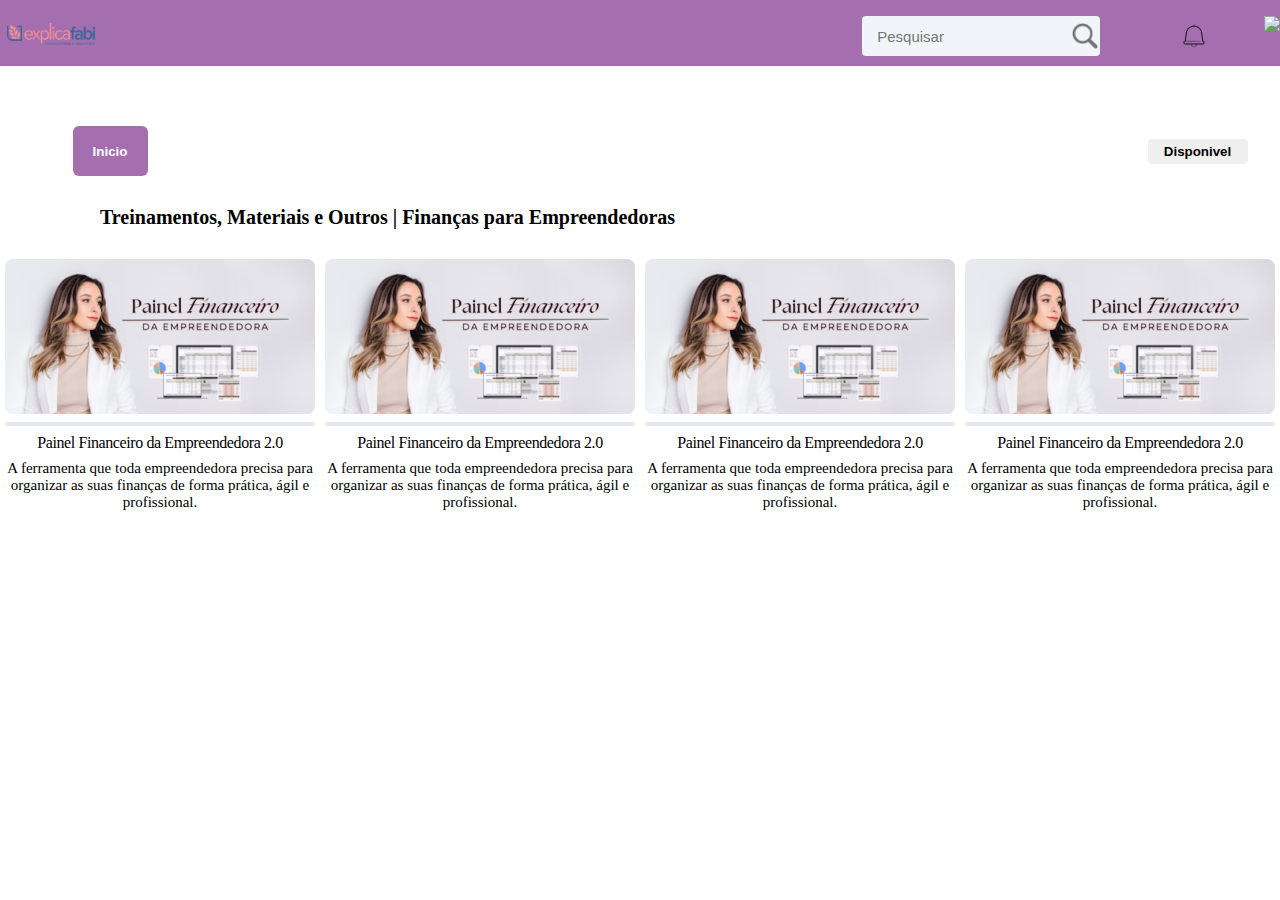
==== curso.html @ 60ad84b8 "1910" ====
<!DOCTYPE html>
<html lang="preconnect">
<head>
    <meta charset="UTF-8">
    <meta name="viewport" content="width=device-width, initial-scale=1.0">
    <link rel="preconnect" href="https://fonts.googleapis.com">
    <link rel="preconnect" href="https://fonts.gstatic.com" crossorigin>
    <link rel="stylesheet" href="style.css">
    <title>Document</title>
</head>
<body>
    <div class="container">
     <div class="header">
        <div class="topo">
            <div class="logoimg">
                <img class="logocurso" src="./img/img1.png">
            </div>
           <div class="icones">
                <form>
                <input class="pesquisa" type="text" placeholder="Pesquisar"   >
                
                 </form>
                     <img class="sino" src="./img/sino.png">
                      <img class="avatar"  src="https://membercdn.b-cdn.net/assets/avatar-DPy6fwjU.png">  
           </div>
        </div>
     </div>
        <div class="btn_inicio">
            <button class="inicio" type="text">Inicio</button>
            <button class="disponivel" type="text">Disponivel</button>
        </div>
        <h3>
            Treinamentos, Materiais e Outros | Finanças para Empreendedoras 
       </h3>
        <div class="conteudo">
           
            <div class="curso">
                <img class="imgcurso" src="./img/imgconteudo.avif" alt="" srcset="">
               <div class="carddeprogresso"></div>
               <p class="titulos">Painel Financeiro da Empreendedora 2.0</p>
               <p class="contexto">
                A ferramenta que toda empreendedora precisa para organizar as suas finanças de forma prática, ágil e profissional.
               </p>
            </div>
            
            <div class="curso">
                <img class="imgcurso" src="./img/imgconteudo.avif" alt="" srcset="">
               <div class="carddeprogresso"></div>
               <p class="titulos">Painel Financeiro da Empreendedora 2.0</p>
               <p class="contexto">
                A ferramenta que toda empreendedora precisa para organizar as suas finanças de forma prática, ágil e profissional.
               </p>
            </div>

            <div class="curso">
                <img class="imgcurso" src="./img/imgconteudo.avif" alt="" srcset="">
               <div class="carddeprogresso"></div>
               <p class="titulos">Painel Financeiro da Empreendedora 2.0</p>
               <p class="contexto">
                A ferramenta que toda empreendedora precisa para organizar as suas finanças de forma prática, ágil e profissional.
               </p>
            </div>

            <div class="curso">
                <img class="imgcurso" src="./img/imgconteudo.avif" alt="" srcset="">
               <div class="carddeprogresso"></div>
               <p class="titulos">Painel Financeiro da Empreendedora 2.0</p>
               <p class="contexto">
                A ferramenta que toda empreendedora precisa para organizar as suas finanças de forma prática, ágil e profissional.
               </p>
            </div>

            
        </div>
    </div>
</body>
</html>
---- style.css ----
*{
    margin: 0;
    padding: 0;
    box-sizing: 0;

    .poppins-thin {
        font-family: "Poppins", sans-serif;
        font-weight: 100;
        font-style: normal;
      }

}

.logo1{

   width: 40%;
   height: 50px;
   /* background-color: brown; */
   position: relative;
   top: -35px;
   font-family: "Poppins", sans-serif;


    }


.log{
    /* background-color: rgba(175, 41, 41, 0.315); */
    width: 450px;
    height: 700px;
     padding-top: 55px;
    position: relative;
    margin: 0px  auto  auto;
    right: 295px;
    margin-top: 90px;
    font-family: "Poppins", sans-serif;




}

.log1{
width: 570px;
height: 375px;
position: relative;
margin: 0px auto auto ;
display:block;
padding-top:50px;
background-color:white;
text-align: center;
border-radius: 20px;
font-family: "Poppins", sans-serif;


}
.form_email{
    color: rgb(8, 8, 8);
    position: relative;
    right: 210px;

}
.form_senha{
    color: rgb(3, 3, 3);
    position: relative;
    right: 210px;
    /* background-color: blue; */
    top:15px;
}
.input_email{
    width: 80%;
    height: 25px;
    border-radius: 4px;
    border: none;
    outline: none;
    margin-top: 2px;
    padding-left: 5px;
    border: 1px solid black;
    background-color:white;
    opacity:0.3 ;
}
.input_senha{
    width: 80%;
    height: 25px;
    border-radius: 4px;
    outline: none;
   border: none;
    margin-top: 17px;
    padding-left: 5px;
    border: 1px solid black;
    background-color:white;
    opacity:0.3 ;

}

.btnlog{
    width: 40%;
    height: 30px;
    border: none;
    border-radius: 5px;
    cursor: pointer;
    background-color:white;
    border: 1px solid;
    opacity: 0.6;
    font-family: "Poppins", sans-serif;
}
.btnlog:hover{
    background-color: #a46eaf;
    transition: 0.7s;

}
.esqsenha{
    margin-top: 15px;
}

/* padina curso */

.topo{
    background-color:#fff;
    margin-top: 0px;
    height: 60px;
    padding-top: 6px;
    padding-left: 7px;
    display: flex;
    align-items: center;
    justify-content: center;
    background-color:#a46eaf ;
}
.logocurso{
    width: 10%;
    height: auto;
}
.icones{
    /* background-color: red; */
    width: 100%;
    display: flex;
    gap: 50px;
    
}
.pesquisa{
    position: relative;
    right: 10%;
    width: 223px;
    height: 40px;
    border-radius: 4px;
    border: none;
    outline: none;
    padding-left: 15px;
    background-color: #f1f5f9;
    border: transparent;
    color:#94a3b8;
    font-size: 15px;
   background-image: url(./img/lupa.png);
   background-repeat: no-repeat;
   background-size: 30px;
   background-position-x: right;
   background-position-y: 5px;
   
}
.sino{
 height: 40px;
 position: relative;
 cursor: pointer;
 /* background-color: #fff; */
}

.sino:hover{
background-color: #f1f5f9;
border-radius: 10px;
}
.avatar{
    height: 40px;
    cursor: pointer;
}
.inicio{
    width: 75px;
    height: 50px;
    margin-top:60px;
    border: none;
    margin-left: 40px;
    gap: 60px;
    border-radius: .375rem;
    font-weight: 600;
    background-color: #a46eaf;
    color: #fff;
    
}

.btn_inicio{
    width: 100%;
    /* background-color: violet; */
    display: flex;
    align-items: center;
    justify-content: center;
    column-gap: 75%;    
 
}
.disponivel{
    width: 100px;
    height: 25px;
    margin-top:60px;
    border: none;
    margin-left: 40px;
    border-radius: 4px;
    font-weight: 600;
    
}
.disponivel:hover{
    background-color: rgb(241 245 249);
    transition-timing-function: cubic-bezier(.4,0,.2,1);
    transition-duration: .15s;

}
h3{
    
   padding-top: 30px;
   padding-left: 100px;
   font-size: 1.25rem;
   font-weight: 600;
  
}
.conteudo{
 /* background-color: #94a3b8; */
  display: flex;
  width: 100%;
  text-align: center;
  /* background-color: aqua; */
}
.curso{
    width: 100%;
    height: 310px;
    padding: 5px;
   
    margin-top: 25px;
    
    
    /* background-color: #94a3b8; */

}
.imgcurso{
    max-width: 100%;
    height: auto;
    border-radius: .5rem;
}
.carddeprogresso{
    max-width: 100%;
    
    margin-top: .25rem;
    height: .25rem;
    border-radius: 9999px;
    --tw-bg-opacity: 1;
    background-color: rgb(226 232 240 / var(--tw-bg-opacity));
}
.titulos{
    margin-top: 5px;
    letter-spacing: -.025em;
    font-size: 1rem;
    line-height: 1.5rem;
    font-size: 1rem;
    line-height: 1.5rem;
}
.contexto{
    margin-top: 5px;
   font-size: 15px;
}
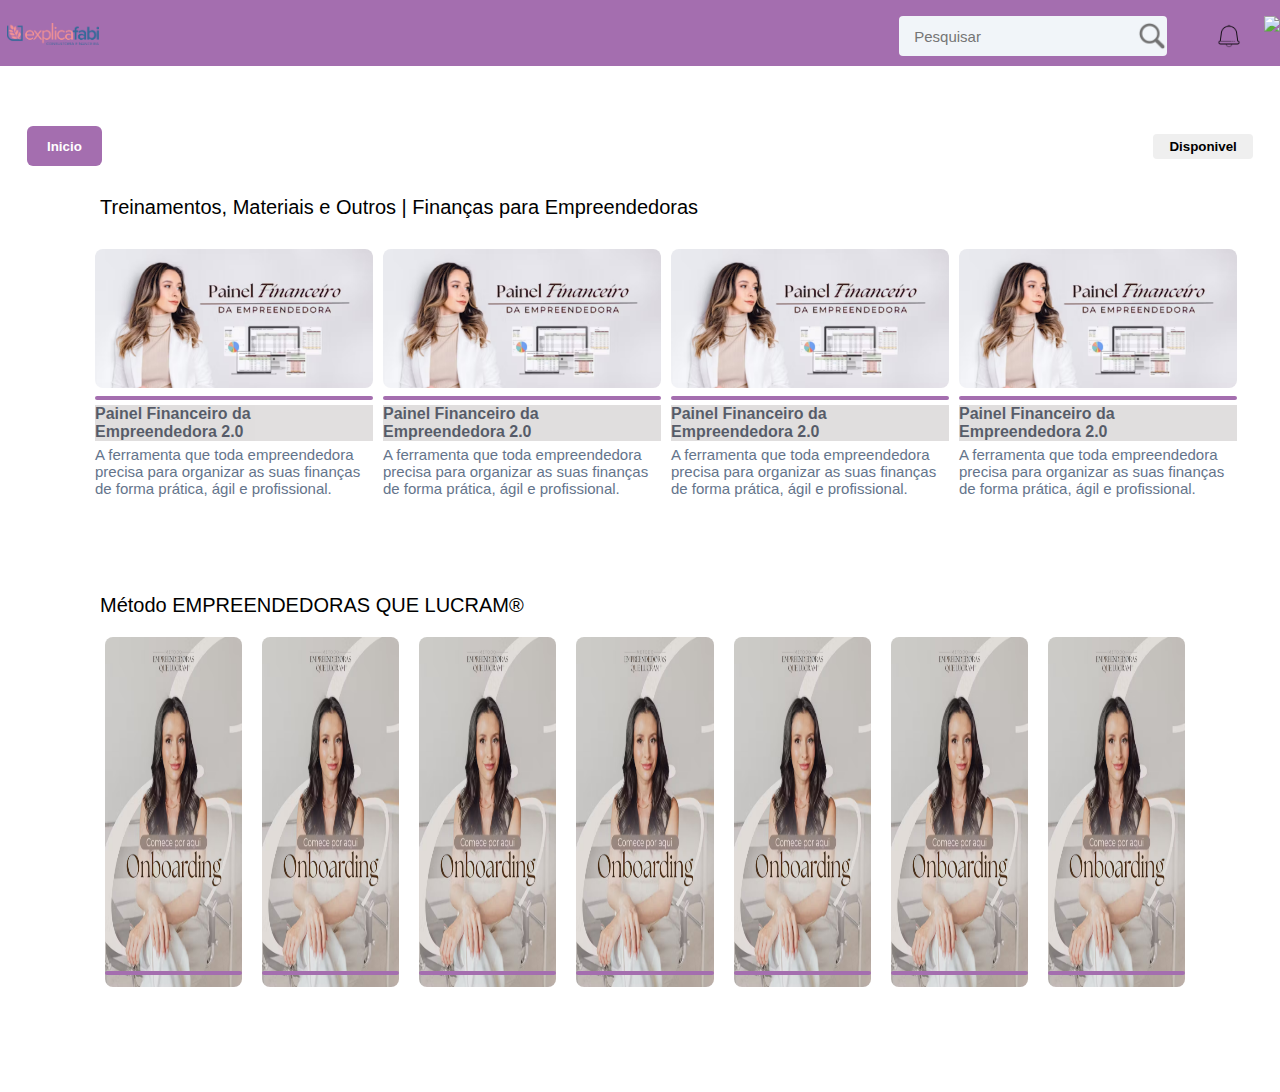
==== commit 366d87c7: "1910" ====
--- a/curso.html
+++ b/curso.html
@@ -69,8 +69,54 @@
                 A ferramenta que toda empreendedora precisa para organizar as suas finanças de forma prática, ágil e profissional.
                </p>
             </div>
+               
+            
+            
+        </div>
+        <h3>
+                Método EMPREENDEDORAS QUE LUCRAM®
+           </h3>
+        <div class="conteudo2">
+            
+           <div class="curso2">
+                <img class="imgcurso2" src="/img/imgcurso.avif">
+                <div class="card"></div>
+               
+            </div>
+    
+            <div class="curso2">
+                <img class="imgcurso2" src="/img/imgcurso.avif">
+                <div class="card"></div>
+               
+            </div>
+            <div class="curso2">
+                <img class="imgcurso2" src="/img/imgcurso.avif">
+                <div class="card"></div>
+                
+            </div>
+            <div class="curso2">
+                <img class="imgcurso2" src="/img/imgcurso.avif">
+                <div class="card"></div>
+                
+            </div>
+            
+           <div class="curso2">
+            <img class="imgcurso2" src="/img/imgcurso.avif">
+            <div class="card"></div>
+           
+        </div>
 
+        <div class="curso2">
+            <img class="imgcurso2" src="/img/imgcurso.avif">
+            <div class="card"></div>
+           
+        </div>
+        <div class="curso2">
+            <img class="imgcurso2" src="/img/imgcurso.avif">
+            <div class="card"></div>
             
+        </div>
+       
         </div>
     </div>
 </body>
--- a/style.css
+++ b/style.css
@@ -2,12 +2,10 @@
     margin: 0;
     padding: 0;
     box-sizing: 0;
-
-    .poppins-thin {
-        font-family: "Poppins", sans-serif;
-        font-weight: 100;
-        font-style: normal;
-      }
+    font-family: "Poppins", sans-serif;
+    font-weight: 500;
+    font-style: normal;
+     
 
 }
 
@@ -132,15 +130,17 @@
 }
 .icones{
     /* background-color: red; */
-    width: 100%;
+    width: 50%;
     display: flex;
-    gap: 50px;
-    
+    
+    
+    gap: 15px;
+      
 }
 .pesquisa{
     position: relative;
     right: 10%;
-    width: 223px;
+    width: 253px;
     height: 40px;
     border-radius: 4px;
     border: none;
@@ -161,6 +161,7 @@
  height: 40px;
  position: relative;
  cursor: pointer;
+ 
  /* background-color: #fff; */
 }
 
@@ -174,15 +175,16 @@
 }
 .inicio{
     width: 75px;
-    height: 50px;
+    height: 40px;
     margin-top:60px;
     border: none;
-    margin-left: 40px;
+    margin-left:0px;
     gap: 60px;
     border-radius: .375rem;
     font-weight: 600;
     background-color: #a46eaf;
     color: #fff;
+    cursor: pointer;
     
 }
 
@@ -192,7 +194,8 @@
     display: flex;
     align-items: center;
     justify-content: center;
-    column-gap: 75%;    
+    column-gap: 79%;    
+    
  
 }
 .disponivel{
@@ -216,16 +219,28 @@
    padding-top: 30px;
    padding-left: 100px;
    font-size: 1.25rem;
-   font-weight: 600;
+   font-weight: 390;
   
 }
 .conteudo{
- /* background-color: #94a3b8; */
+ width: 90%;
   display: flex;
-  width: 100%;
+  
   text-align: center;
   /* background-color: aqua; */
-}
+  margin: 0px 90px 0px 90px;
+}
+.conteudo2{
+    
+    
+    display: flex;
+    padding-top: 15px;
+    border-radius: 20px;
+    margin: 0px 90px 50px 90px;
+    /* background-color: aqua; */
+    text-align: left;
+    
+  }
 .curso{
     width: 100%;
     height: 310px;
@@ -241,7 +256,23 @@
     max-width: 100%;
     height: auto;
     border-radius: .5rem;
-}
+    
+}
+.curso2{
+    width: 14%;
+    height: 350px;
+    padding: 5px;
+    margin: 0px 0px 50px 10px;
+    /* background-color: #64748B; */
+    
+}
+.imgcurso2{
+    max-width: 100%;
+    height: 350px;
+    border-radius: .5rem;
+ 
+}
+
 .carddeprogresso{
     max-width: 100%;
     
@@ -249,17 +280,33 @@
     height: .25rem;
     border-radius: 9999px;
     --tw-bg-opacity: 1;
-    background-color: rgb(226 232 240 / var(--tw-bg-opacity));
+    background-color:#a46eaf;
+}
+.card{
+    max-width: 100%;
+    
+    margin-top: -.25rem;
+    height: .25rem;
+    border-radius: 9999px;
+    --tw-bg-opacity: 1;
+    background-color:#a46eaf;
+    position: relative;
+    margin-top: -20px;
 }
 .titulos{
     margin-top: 5px;
-    letter-spacing: -.025em;
-    font-size: 1rem;
-    line-height: 1.5rem;
-    font-size: 1rem;
-    line-height: 1.5rem;
+    font-weight: 550;
+    font-size: 16px;
+    color: #0F172A;
+    opacity: 0.7;
+    text-align: left;
+    background-color:rgba(211, 208, 208, 0.973);
 }
 .contexto{
-    margin-top: 5px;
+   margin-top: 5px;
    font-size: 15px;
-}
+   color: #64748B;
+   text-align: left;
+   
+   border-radius: 2px;
+}
